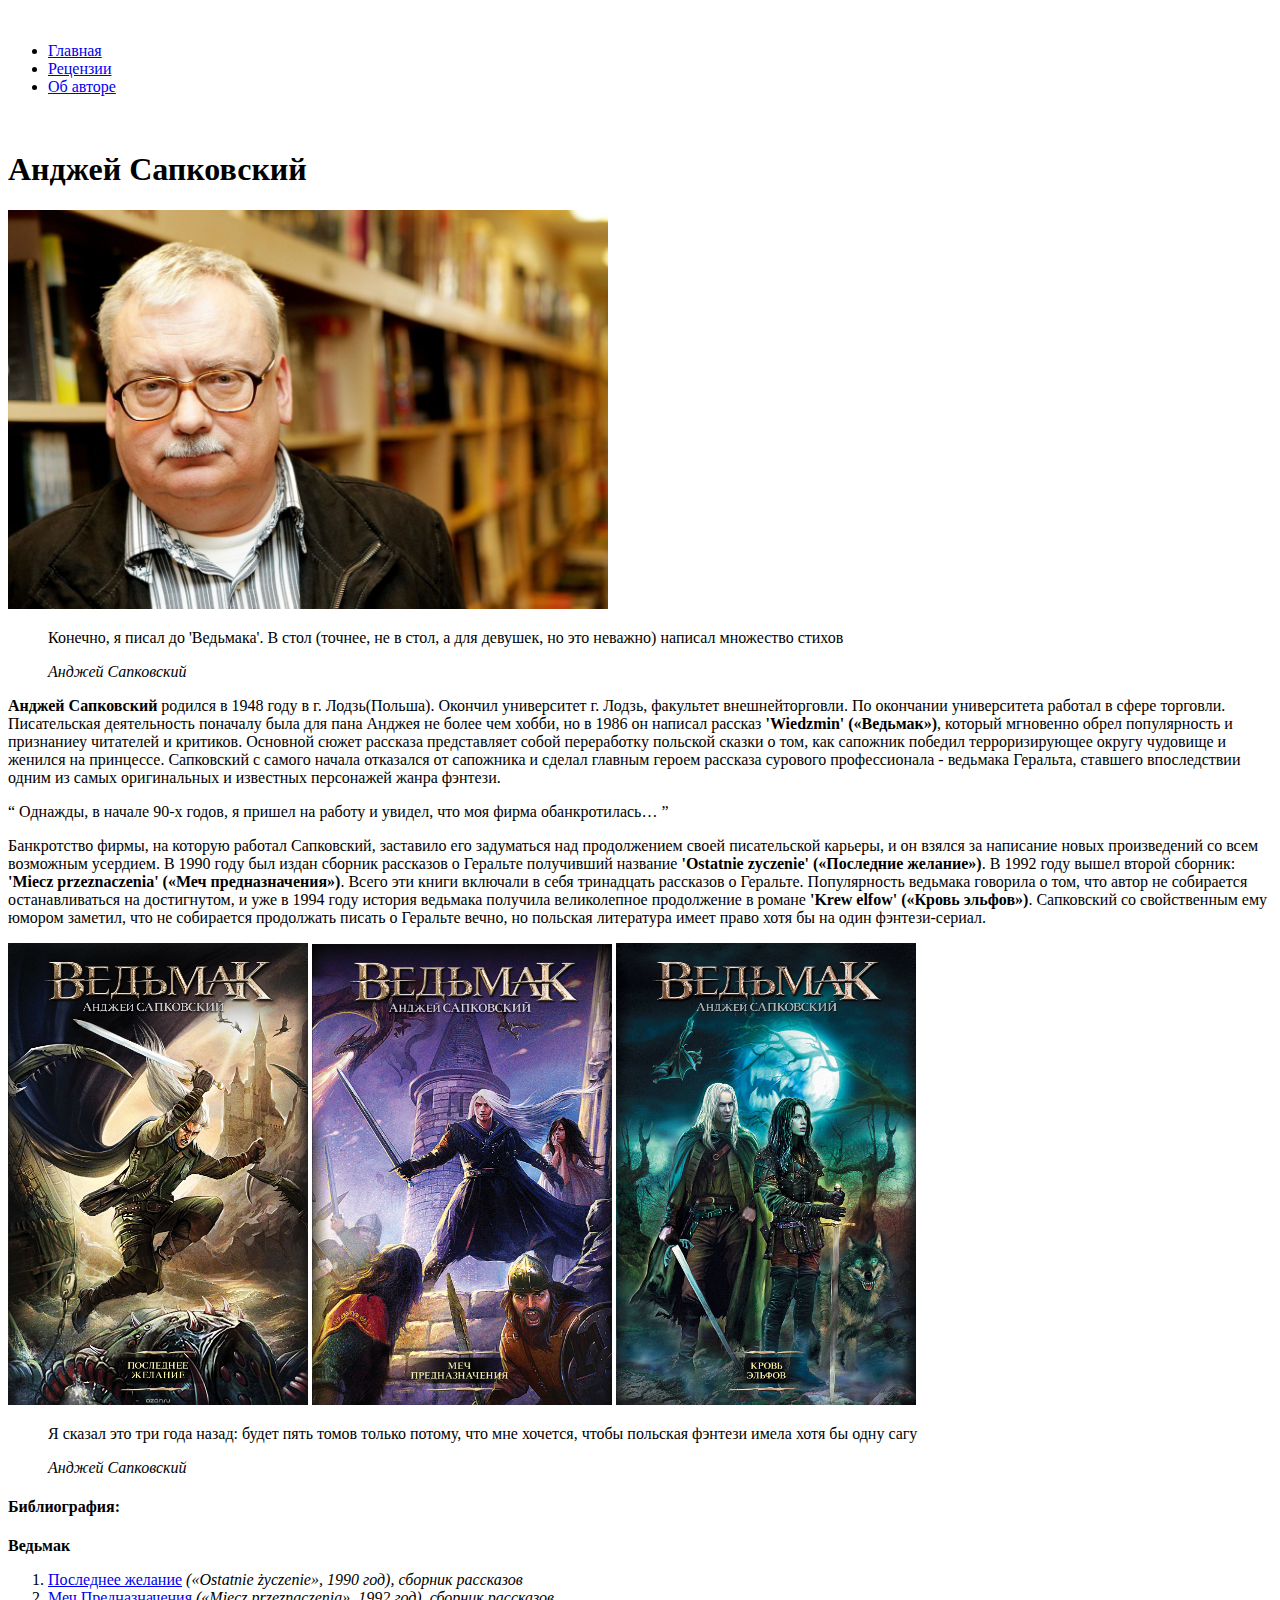
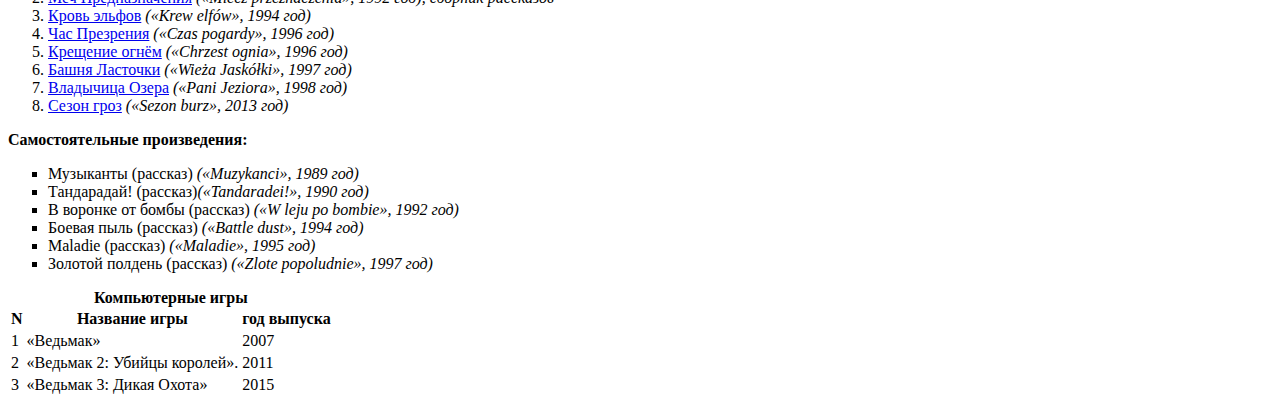
==== author.html @ 552cf56d "сделала 3 страницы сайты с полным функционалом" ====
<!DOCTYPE html>
<html lang="en">
<head>
    <meta charset="UTF-8">
    <title>Об авторе</title>
</head>
<body>
    <br>
    <ul id="menu">
        <li><a href="index.html">Главная</a></li>
        <li><a href="reviews.html">Рецензии</a></li>
        <li><a href="#">Об авторе</a></li>
    </ul>
    <br>
    
    <h1>Анджей Сапковский</h1>
    <div>
        <img src="img/andzhej-sapkovskij.jpg" alt="фотография автора" width="600" height="auto">
        <blockquote>
            <p>
                Конечно, я писал до 'Ведьмака'. В стол (точнее, не в стол, а для девушек, но это неважно) написал множество стихов
            </p>
            <cite>Анджей Сапковский</cite>
        </blockquote>
        <p>
            <b>Анджей Сапковский</b> родился в 1948 году в г. Лодзь(Польша). Окончил университет г. Лодзь, факультет внешнейторговли. По окончании университета работал в сфере торговли.
            Писательская деятельность поначалу была для пана Анджея не более чем хобби, но в 1986 он написал рассказ <b>'Wiedzmin' («Ведьмак»)</b>, который мгновенно обрел популярность и признаниеу читателей и критиков. Основной сюжет рассказа представляет собой переработку польской сказки о том, как сапожник победил терроризирующее округу чудовище и женился на принцессе. Сапковский с самого начала отказался от сапожника и сделал главным героем рассказа сурового профессионала - ведьмака Геральта, ставшего впоследствии одним из самых оригинальных и известных персонажей жанра фэнтези.
        </p>
        <q>
           Однажды, в начале 90-х годов, я пришел на работу и увидел, что моя фирма обанкротилась…  
        </q>
        <p>
            Банкротство фирмы, на которую работал Сапковский, заставило его задуматься над продолжением своей писательской карьеры, и он взялся за написание новых произведений со всем возможным усердием. В 1990 году был издан сборник рассказов о Геральте получивший название <b>'Ostatnie zyczenie' («Последние желание»)</b>. В 1992 году вышел второй сборник: <b>'Miecz przeznaczenia' («Меч предназначения»)</b>. Всего эти книги включали в себя тринадцать рассказов о Геральте. Популярность ведьмака говорила о том, что автор не собирается останавливаться на достигнутом, и уже в 1994 году история ведьмака получила великолепное продолжение в романе <b>'Krew elfow' («Кровь эльфов»)</b>. Сапковский со свойственным ему юмором заметил, что не собирается продолжать писать о Геральте вечно, но польская литература имеет право хотя бы на один фэнтези-сериал.
        </p>
        <div>
            <img src="img/book_1.jpg"  width="300" height="auto" alt="книга Последнее желание">
            <img src="img/book_2.jpg"  width="300" height="auto" alt="книга Меч Предназначения">
            <img src="img/book_3.jpg"  width="300" height="auto" alt="книга Кровь эльфов">
        </div>
        <blockquote>
            <p>
                Я сказал это три года назад: будет пять томов только
                потому, что мне хочется, чтобы польская фэнтези имела хотя
                бы одну сагу
            </p>
            <cite>Анджей Сапковский</cite>
        </blockquote>
        <h4>
            Библиография:
        </h4>
        <span><strong>Ведьмак</strong></span>
        <ol>
            <li>
                <a href="https://ru.wikipedia.org/wiki/%D0%9F%D0%BE%D1%81%D0%BB%D0%B5%D0%B4%D0%BD%D0%B5%D0%B5_%D0%B6%D0%B5%D0%BB%D0%B0%D0%BD%D0%B8%D0%B5_(%D0%BA%D0%BD%D0%B8%D0%B3%D0%B0)" target="_blank">Последнее желание</a>
                <i>(«Ostatnie życzenie», 1990 год), сборник рассказов</i>
            </li>
            <li>
                <a href="https://ru.wikipedia.org/wiki/%D0%9C%D0%B5%D1%87_%D0%9F%D1%80%D0%B5%D0%B4%D0%BD%D0%B0%D0%B7%D0%BD%D0%B0%D1%87%D0%B5%D0%BD%D0%B8%D1%8F" target="_blank">Меч Предназначения</a>
                <i>(«Miecz przeznaczenia», 1992 год), сборник рассказов</i>
            </li>
            <li>
                <a href="https://ru.wikipedia.org/wiki/%D0%9A%D1%80%D0%BE%D0%B2%D1%8C_%D1%8D%D0%BB%D1%8C%D1%84%D0%BE%D0%B2">Кровь эльфов</a>
                <i>(«Krew elfów», 1994 год)</i>
            </li>
            <li>
                <a href="https://ru.wikipedia.org/wiki/%D0%A7%D0%B0%D1%81_%D0%9F%D1%80%D0%B5%D0%B7%D1%80%D0%B5%D0%BD%D0%B8%D1%8F" target="_blank">Час Презрения</a>
                <i> («Czas pogardy», 1996 год)</i>
            </li>
            <li>
                <a href="https://ru.wikipedia.org/wiki/%D0%9A%D1%80%D0%B5%D1%89%D0%B5%D0%BD%D0%B8%D0%B5_%D0%BE%D0%B3%D0%BD%D1%91%D0%BC_(%D1%80%D0%BE%D0%BC%D0%B0%D0%BD)" target="_blank" >Крещение огнём</a>
                <i>(«Chrzest ognia», 1996 год)</i>
            </li>
            <li>
                <a href="https://ru.wikipedia.org/wiki/%D0%91%D0%B0%D1%88%D0%BD%D1%8F_%D0%9B%D0%B0%D1%81%D1%82%D0%BE%D1%87%D0%BA%D0%B8" target="_blank">Башня Ласточки</a>
                <i>(«Wieża Jaskółki», 1997 год)</i>
            </li>
            <li>
                <a href="https://ru.wikipedia.org/wiki/%D0%92%D0%BB%D0%B0%D0%B4%D1%8B%D1%87%D0%B8%D1%86%D0%B0_%D0%9E%D0%B7%D0%B5%D1%80%D0%B0_(%D1%80%D0%BE%D0%BC%D0%B0%D0%BD)" target="_blank">Владычица Озера</a>
                <i>(«Pani Jeziora», 1998 год)</i>
            </li>
            <li>
                <a href="https://ru.wikipedia.org/wiki/%D0%A1%D0%B5%D0%B7%D0%BE%D0%BD_%D0%B3%D1%80%D0%BE%D0%B7" target="_blank">Сезон гроз</a>
                <i> («Sezon burz», 2013 год)</i>
            </li>
        </ol>
        <span><strong>Самостоятельные произведения:</strong></span>
        <ul type="square">
            <li>
                Музыканты (рассказ) <i> («Muzykanci», 1989 год)</i>
            </li>
            <li>
                Тандарадай! (рассказ)<i>(«Tandaradei!», 1990 год)</i>
            </li>
            <li>
                В воронке от бомбы (рассказ) <i>(«W leju po bombie», 1992 год)</i>
            </li>
            <li>
                Боевая пыль (рассказ) <i>(«Battle dust», 1994 год)</i>
            </li>
            <li>
                Maladie (рассказ) <i>(«Maladie», 1995 год)</i>
            </li>
            <li>
                Золотой полдень (рассказ) <i>(«Zlote popoludnie», 1997 год)</i>
            </li>
        </ul>
          
          <table>
              <caption><b>Компьютерные игры</b></caption>
              <tbody>
                  <tr>
                      <th>N</th>
                      <th>Название игры</th>
                      <th>год выпуска</th>
                  </tr>
                  <tr>
                      <td>1</td>
                      <td>«Ведьмак»</td>
                      <td>2007 </td>
                  </tr>
                 <tr>
                      <td>2</td>
                      <td>«Ведьмак 2: Убийцы королей».</td>
                      <td>2011</td>
                  </tr>
                  <tr>
                      <td>3</td>
                      <td>«Ведьмак 3: Дикая Охота»</td>
                      <td>2015</td>
                  </tr>
              </tbody>
          </table>
    </div>
    
</body>
</html>
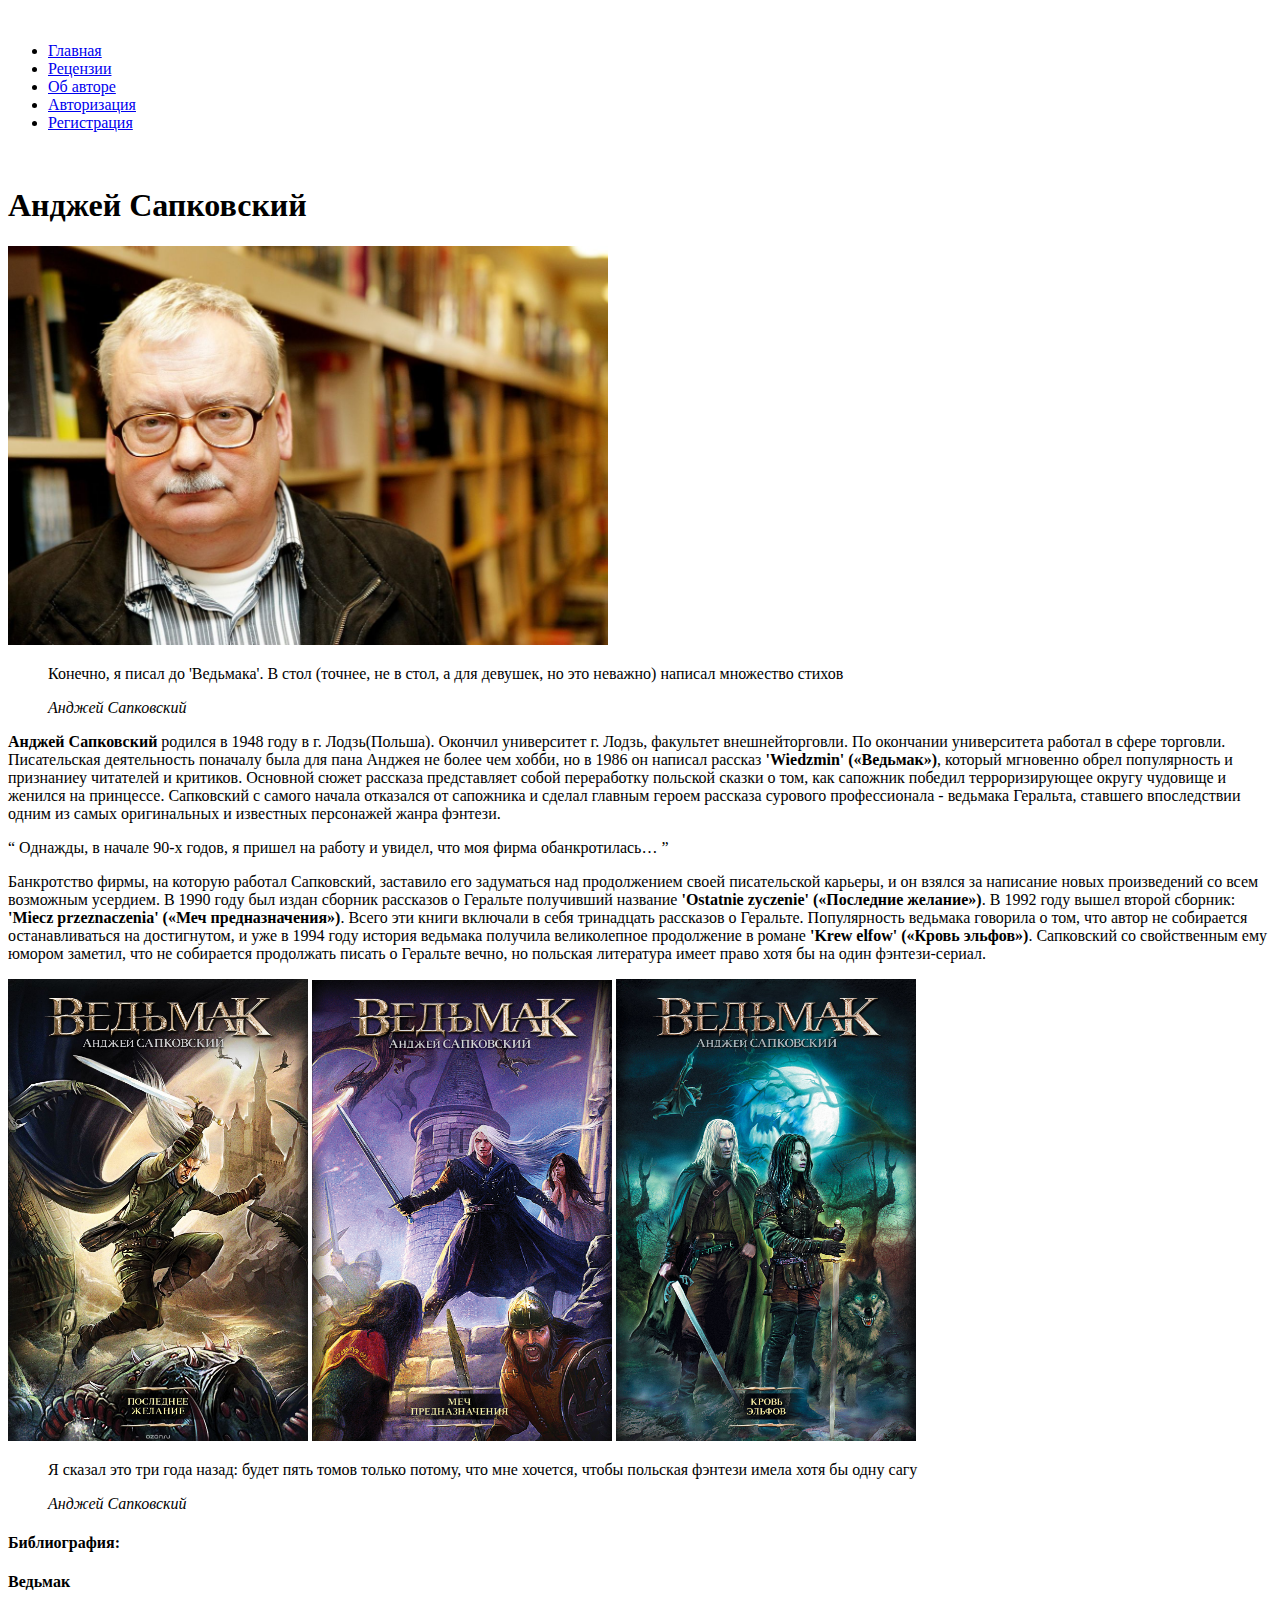
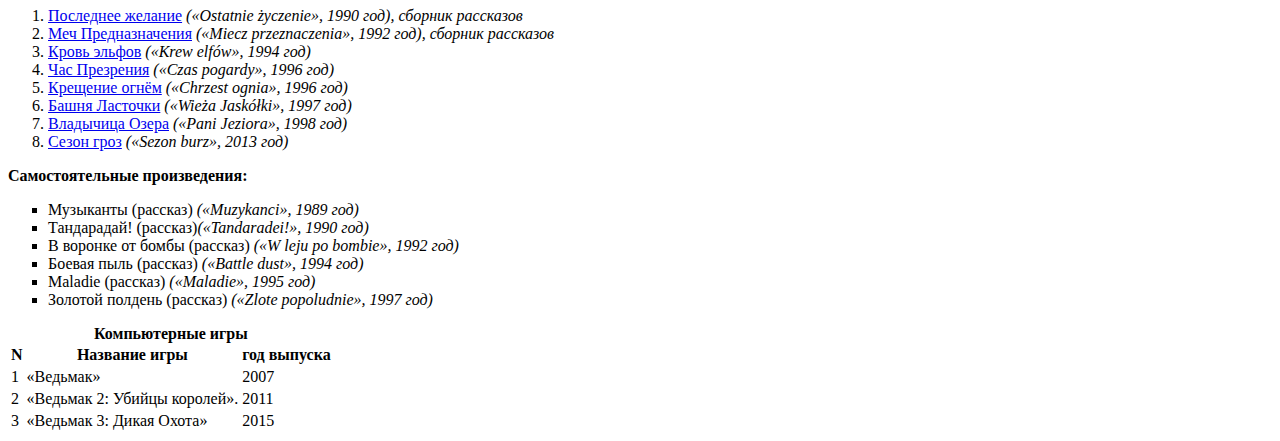
==== commit 9dccd24f: "добавила второю домашку" ====
--- a/author.html
+++ b/author.html
@@ -10,6 +10,8 @@
         <li><a href="index.html">Главная</a></li>
         <li><a href="reviews.html">Рецензии</a></li>
         <li><a href="#">Об авторе</a></li>
+        <li><a href="authorization.html">Авторизация</a></li>
+        <li><a href="registration.html">Регистрация</a></li>
     </ul>
     <br>
     
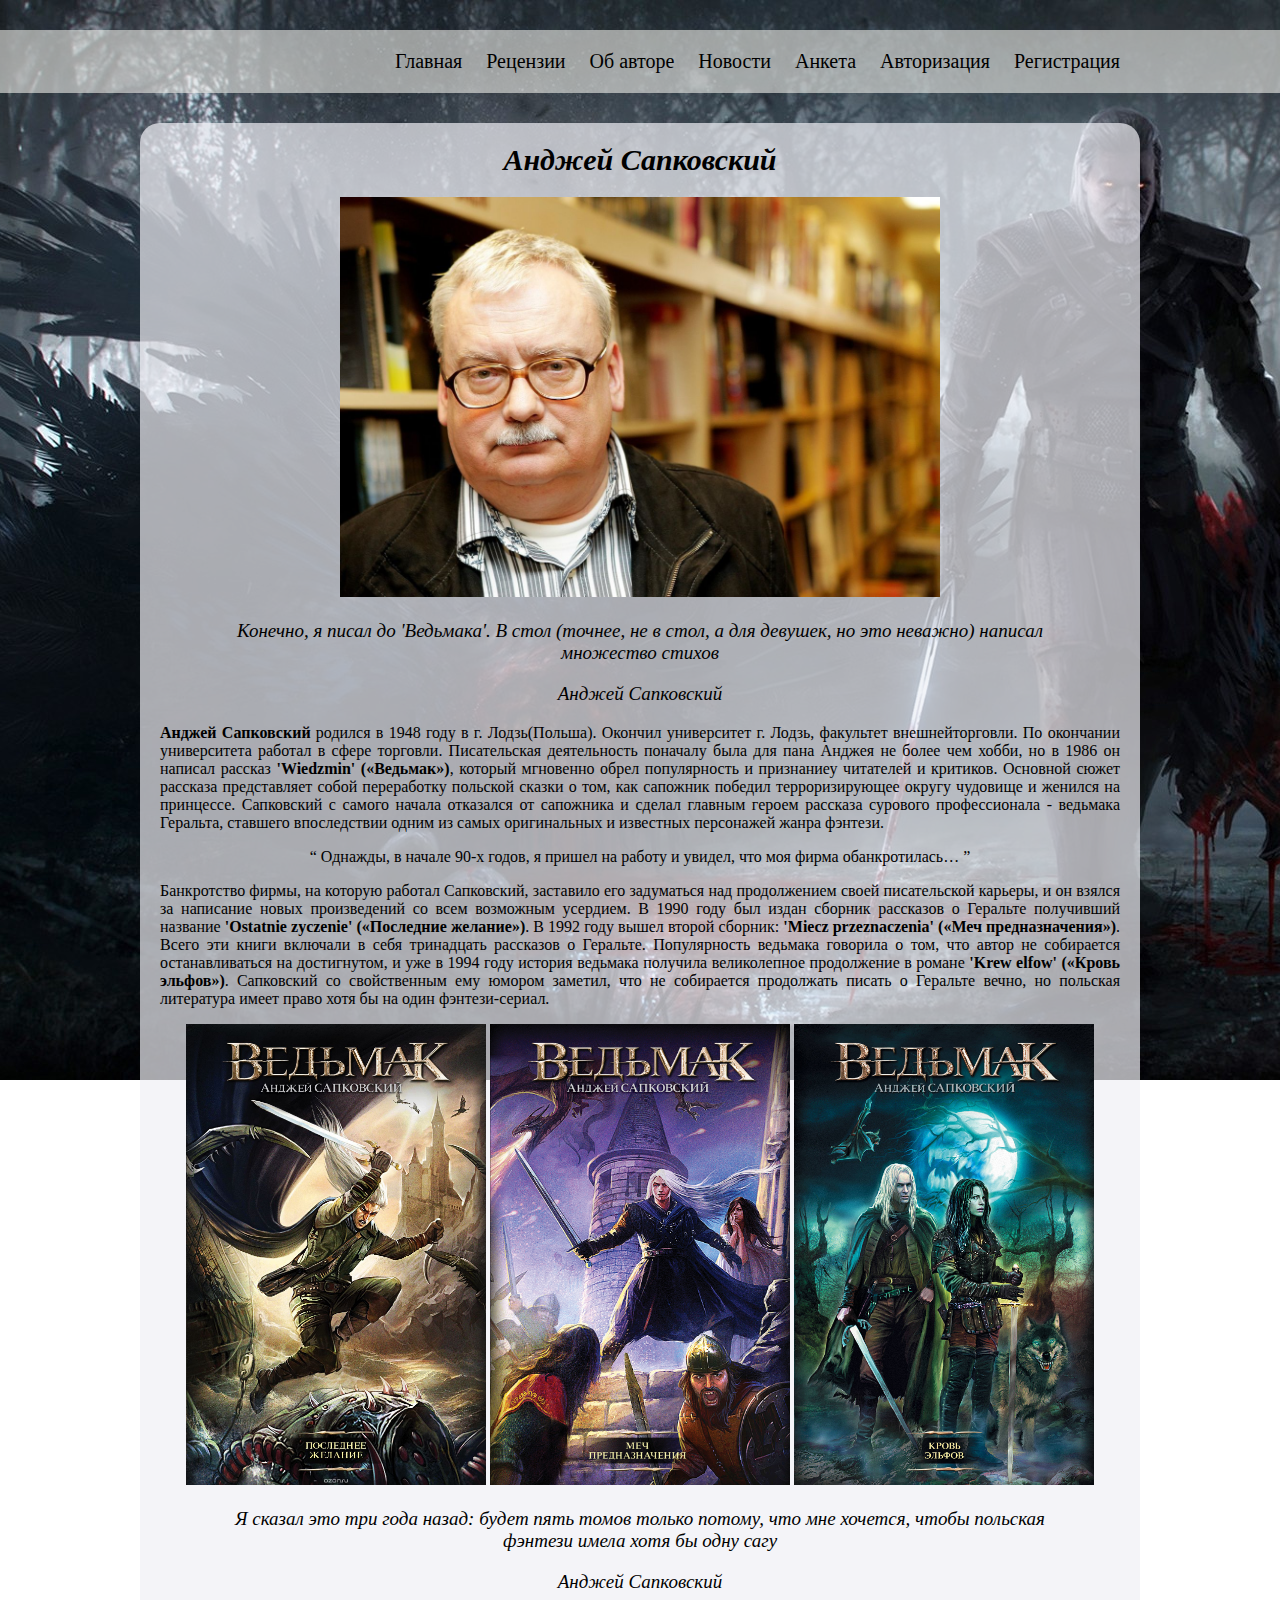
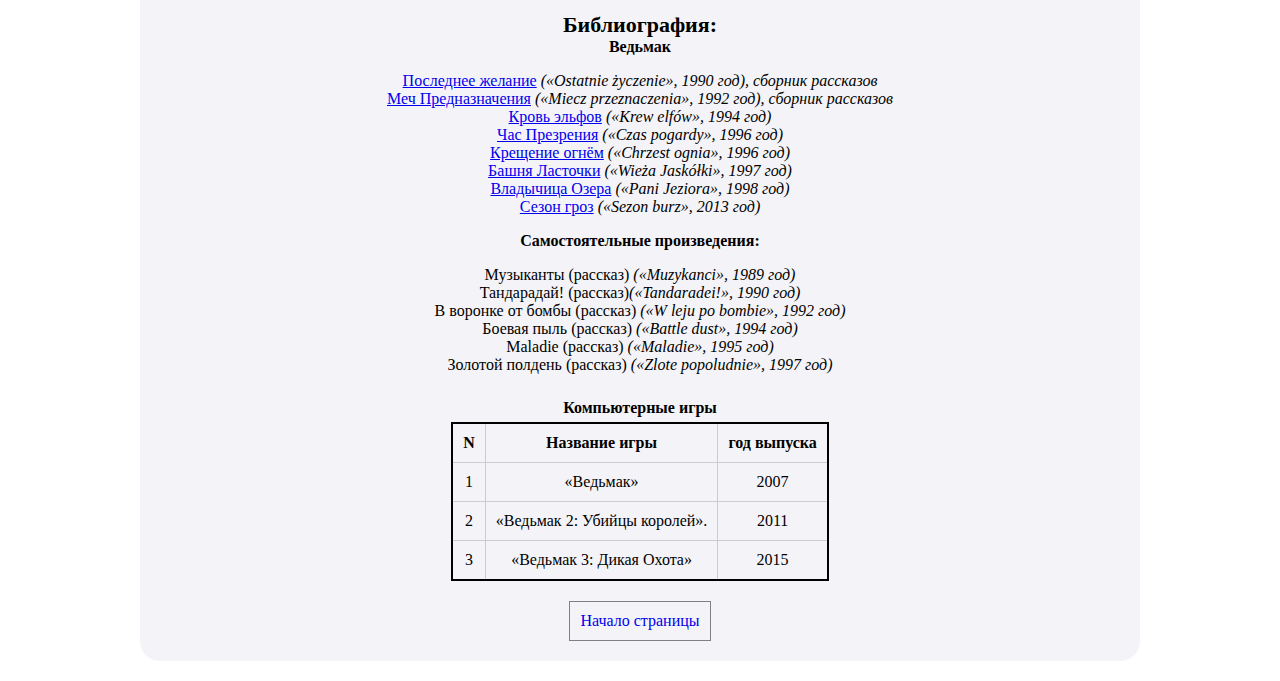
==== commit 8aaa8b59: "homework 3" ====
--- a/author.html
+++ b/author.html
@@ -3,136 +3,143 @@
 <head>
     <meta charset="UTF-8">
     <title>Об авторе</title>
+    <link rel="stylesheet" href="css/style.css">
 </head>
 <body>
-    <br>
-    <ul id="menu">
-        <li><a href="index.html">Главная</a></li>
-        <li><a href="reviews.html">Рецензии</a></li>
-        <li><a href="#">Об авторе</a></li>
-        <li><a href="authorization.html">Авторизация</a></li>
-        <li><a href="registration.html">Регистрация</a></li>
-    </ul>
-    <br>
-    
-    <h1>Анджей Сапковский</h1>
-    <div>
-        <img src="img/andzhej-sapkovskij.jpg" alt="фотография автора" width="600" height="auto">
-        <blockquote>
-            <p>
-                Конечно, я писал до 'Ведьмака'. В стол (точнее, не в стол, а для девушек, но это неважно) написал множество стихов
-            </p>
-            <cite>Анджей Сапковский</cite>
-        </blockquote>
-        <p>
-            <b>Анджей Сапковский</b> родился в 1948 году в г. Лодзь(Польша). Окончил университет г. Лодзь, факультет внешнейторговли. По окончании университета работал в сфере торговли.
-            Писательская деятельность поначалу была для пана Анджея не более чем хобби, но в 1986 он написал рассказ <b>'Wiedzmin' («Ведьмак»)</b>, который мгновенно обрел популярность и признаниеу читателей и критиков. Основной сюжет рассказа представляет собой переработку польской сказки о том, как сапожник победил терроризирующее округу чудовище и женился на принцессе. Сапковский с самого начала отказался от сапожника и сделал главным героем рассказа сурового профессионала - ведьмака Геральта, ставшего впоследствии одним из самых оригинальных и известных персонажей жанра фэнтези.
-        </p>
-        <q>
-           Однажды, в начале 90-х годов, я пришел на работу и увидел, что моя фирма обанкротилась…  
-        </q>
-        <p>
-            Банкротство фирмы, на которую работал Сапковский, заставило его задуматься над продолжением своей писательской карьеры, и он взялся за написание новых произведений со всем возможным усердием. В 1990 году был издан сборник рассказов о Геральте получивший название <b>'Ostatnie zyczenie' («Последние желание»)</b>. В 1992 году вышел второй сборник: <b>'Miecz przeznaczenia' («Меч предназначения»)</b>. Всего эти книги включали в себя тринадцать рассказов о Геральте. Популярность ведьмака говорила о том, что автор не собирается останавливаться на достигнутом, и уже в 1994 году история ведьмака получила великолепное продолжение в романе <b>'Krew elfow' («Кровь эльфов»)</b>. Сапковский со свойственным ему юмором заметил, что не собирается продолжать писать о Геральте вечно, но польская литература имеет право хотя бы на один фэнтези-сериал.
-        </p>
-        <div>
-            <img src="img/book_1.jpg"  width="300" height="auto" alt="книга Последнее желание">
-            <img src="img/book_2.jpg"  width="300" height="auto" alt="книга Меч Предназначения">
-            <img src="img/book_3.jpg"  width="300" height="auto" alt="книга Кровь эльфов">
-        </div>
-        <blockquote>
-            <p>
-                Я сказал это три года назад: будет пять томов только
-                потому, что мне хочется, чтобы польская фэнтези имела хотя
-                бы одну сагу
-            </p>
-            <cite>Анджей Сапковский</cite>
-        </blockquote>
-        <h4>
-            Библиография:
-        </h4>
-        <span><strong>Ведьмак</strong></span>
-        <ol>
-            <li>
-                <a href="https://ru.wikipedia.org/wiki/%D0%9F%D0%BE%D1%81%D0%BB%D0%B5%D0%B4%D0%BD%D0%B5%D0%B5_%D0%B6%D0%B5%D0%BB%D0%B0%D0%BD%D0%B8%D0%B5_(%D0%BA%D0%BD%D0%B8%D0%B3%D0%B0)" target="_blank">Последнее желание</a>
-                <i>(«Ostatnie życzenie», 1990 год), сборник рассказов</i>
-            </li>
-            <li>
-                <a href="https://ru.wikipedia.org/wiki/%D0%9C%D0%B5%D1%87_%D0%9F%D1%80%D0%B5%D0%B4%D0%BD%D0%B0%D0%B7%D0%BD%D0%B0%D1%87%D0%B5%D0%BD%D0%B8%D1%8F" target="_blank">Меч Предназначения</a>
-                <i>(«Miecz przeznaczenia», 1992 год), сборник рассказов</i>
-            </li>
-            <li>
-                <a href="https://ru.wikipedia.org/wiki/%D0%9A%D1%80%D0%BE%D0%B2%D1%8C_%D1%8D%D0%BB%D1%8C%D1%84%D0%BE%D0%B2">Кровь эльфов</a>
-                <i>(«Krew elfów», 1994 год)</i>
-            </li>
-            <li>
-                <a href="https://ru.wikipedia.org/wiki/%D0%A7%D0%B0%D1%81_%D0%9F%D1%80%D0%B5%D0%B7%D1%80%D0%B5%D0%BD%D0%B8%D1%8F" target="_blank">Час Презрения</a>
-                <i> («Czas pogardy», 1996 год)</i>
-            </li>
-            <li>
-                <a href="https://ru.wikipedia.org/wiki/%D0%9A%D1%80%D0%B5%D1%89%D0%B5%D0%BD%D0%B8%D0%B5_%D0%BE%D0%B3%D0%BD%D1%91%D0%BC_(%D1%80%D0%BE%D0%BC%D0%B0%D0%BD)" target="_blank" >Крещение огнём</a>
-                <i>(«Chrzest ognia», 1996 год)</i>
-            </li>
-            <li>
-                <a href="https://ru.wikipedia.org/wiki/%D0%91%D0%B0%D1%88%D0%BD%D1%8F_%D0%9B%D0%B0%D1%81%D1%82%D0%BE%D1%87%D0%BA%D0%B8" target="_blank">Башня Ласточки</a>
-                <i>(«Wieża Jaskółki», 1997 год)</i>
-            </li>
-            <li>
-                <a href="https://ru.wikipedia.org/wiki/%D0%92%D0%BB%D0%B0%D0%B4%D1%8B%D1%87%D0%B8%D1%86%D0%B0_%D0%9E%D0%B7%D0%B5%D1%80%D0%B0_(%D1%80%D0%BE%D0%BC%D0%B0%D0%BD)" target="_blank">Владычица Озера</a>
-                <i>(«Pani Jeziora», 1998 год)</i>
-            </li>
-            <li>
-                <a href="https://ru.wikipedia.org/wiki/%D0%A1%D0%B5%D0%B7%D0%BE%D0%BD_%D0%B3%D1%80%D0%BE%D0%B7" target="_blank">Сезон гроз</a>
-                <i> («Sezon burz», 2013 год)</i>
-            </li>
-        </ol>
-        <span><strong>Самостоятельные произведения:</strong></span>
-        <ul type="square">
-            <li>
-                Музыканты (рассказ) <i> («Muzykanci», 1989 год)</i>
-            </li>
-            <li>
-                Тандарадай! (рассказ)<i>(«Tandaradei!», 1990 год)</i>
-            </li>
-            <li>
-                В воронке от бомбы (рассказ) <i>(«W leju po bombie», 1992 год)</i>
-            </li>
-            <li>
-                Боевая пыль (рассказ) <i>(«Battle dust», 1994 год)</i>
-            </li>
-            <li>
-                Maladie (рассказ) <i>(«Maladie», 1995 год)</i>
-            </li>
-            <li>
-                Золотой полдень (рассказ) <i>(«Zlote popoludnie», 1997 год)</i>
-            </li>
-        </ul>
-          
-          <table>
-              <caption><b>Компьютерные игры</b></caption>
-              <tbody>
-                  <tr>
-                      <th>N</th>
-                      <th>Название игры</th>
-                      <th>год выпуска</th>
-                  </tr>
-                  <tr>
-                      <td>1</td>
-                      <td>«Ведьмак»</td>
-                      <td>2007 </td>
-                  </tr>
-                 <tr>
-                      <td>2</td>
-                      <td>«Ведьмак 2: Убийцы королей».</td>
-                      <td>2011</td>
-                  </tr>
-                  <tr>
-                      <td>3</td>
-                      <td>«Ведьмак 3: Дикая Охота»</td>
-                      <td>2015</td>
-                  </tr>
-              </tbody>
-          </table>
-    </div>
-    
+   <header class="header">
+       <div class="container">
+            <ul class="menu" id="header-menu">
+                <li class="menu-list"><a href="index.html" class="menu-link">Главная</a></li>
+                <li class="menu-list"><a href="reviews.html" class="menu-link">Рецензии</a></li>
+                <li class="menu-list"><a href="#" class="menu-link">Об авторе</a></li>
+                <li class="menu-list"><a href="news.html" class="menu-link">Новости</a></li>
+                <li class="menu-list"><a href="profile.html" class="menu-link">Анкета</a></li>
+                <li class="menu-list"><a href="authorization.html" class="menu-link">Авторизация</a></li>
+                <li class="menu-list"><a href="registration.html" class="menu-link">Регистрация</a></li>
+            </ul>
+       </div>
+   </header>
+
+   <section class="author section-bg">
+        <div class="container">
+                <h1 class="section-title">Анджей Сапковский</h1>
+                <img  class="author-img" src="img/andzhej-sapkovskij.jpg" alt="фотография автора" width="600" height="auto">
+                <blockquote class="section-quoter">
+                    <p>
+                        Конечно, я писал до 'Ведьмака'. В стол (точнее, не в стол, а для девушек, но это неважно) написал множество стихов
+                    </p>
+                    <cite>Анджей Сапковский</cite>
+                </blockquote>
+                <p class="section-text">
+                    <b>Анджей Сапковский</b> родился в 1948 году в г. Лодзь(Польша). Окончил университет г. Лодзь, факультет внешнейторговли. По окончании университета работал в сфере торговли.
+                    Писательская деятельность поначалу была для пана Анджея не более чем хобби, но в 1986 он написал рассказ <b>'Wiedzmin' («Ведьмак»)</b>, который мгновенно обрел популярность и признаниеу читателей и критиков. Основной сюжет рассказа представляет собой переработку польской сказки о том, как сапожник победил терроризирующее округу чудовище и женился на принцессе. Сапковский с самого начала отказался от сапожника и сделал главным героем рассказа сурового профессионала - ведьмака Геральта, ставшего впоследствии одним из самых оригинальных и известных персонажей жанра фэнтези.
+                </p>
+                <q>
+                   Однажды, в начале 90-х годов, я пришел на работу и увидел, что моя фирма обанкротилась…  
+                </q>
+                <p class="section-text">
+                    Банкротство фирмы, на которую работал Сапковский, заставило его задуматься над продолжением своей писательской карьеры, и он взялся за написание новых произведений со всем возможным усердием. В 1990 году был издан сборник рассказов о Геральте получивший название <b>'Ostatnie zyczenie' («Последние желание»)</b>. В 1992 году вышел второй сборник: <b>'Miecz przeznaczenia' («Меч предназначения»)</b>. Всего эти книги включали в себя тринадцать рассказов о Геральте. Популярность ведьмака говорила о том, что автор не собирается останавливаться на достигнутом, и уже в 1994 году история ведьмака получила великолепное продолжение в романе <b>'Krew elfow' («Кровь эльфов»)</b>. Сапковский со свойственным ему юмором заметил, что не собирается продолжать писать о Геральте вечно, но польская литература имеет право хотя бы на один фэнтези-сериал.
+                </p>
+                <div>
+                    <img src="img/book_1.jpg"  width="300" height="auto" alt="книга Последнее желание">
+                    <img src="img/book_2.jpg"  width="300" height="auto" alt="книга Меч Предназначения">
+                    <img src="img/book_3.jpg"  width="300" height="auto" alt="книга Кровь эльфов">
+                </div>
+                <blockquote class="section-quoter">
+                    <p>
+                        Я сказал это три года назад: будет пять томов только
+                        потому, что мне хочется, чтобы польская фэнтези имела хотя
+                        бы одну сагу
+                    </p>
+                    <cite>Анджей Сапковский</cite>
+                </blockquote>
+                <h4 class="section-subtitle">
+                    Библиография:
+                </h4>
+                <span><strong>Ведьмак</strong></span>
+                <ol class="author-list">
+                    <li class="author-item">
+                        <a class="author-item_link" href="https://ru.wikipedia.org/wiki/%D0%9F%D0%BE%D1%81%D0%BB%D0%B5%D0%B4%D0%BD%D0%B5%D0%B5_%D0%B6%D0%B5%D0%BB%D0%B0%D0%BD%D0%B8%D0%B5_(%D0%BA%D0%BD%D0%B8%D0%B3%D0%B0)" target="_blank">Последнее желание</a>
+                        <i>(«Ostatnie życzenie», 1990 год), сборник рассказов</i>
+                    </li>
+                    <li class="author-item">
+                        <a href="https://ru.wikipedia.org/wiki/%D0%9C%D0%B5%D1%87_%D0%9F%D1%80%D0%B5%D0%B4%D0%BD%D0%B0%D0%B7%D0%BD%D0%B0%D1%87%D0%B5%D0%BD%D0%B8%D1%8F" target="_blank">Меч Предназначения</a>
+                        <i>(«Miecz przeznaczenia», 1992 год), сборник рассказов</i>
+                    </li>
+                    <li class="author-item">
+                        <a href="https://ru.wikipedia.org/wiki/%D0%9A%D1%80%D0%BE%D0%B2%D1%8C_%D1%8D%D0%BB%D1%8C%D1%84%D0%BE%D0%B2">Кровь эльфов</a>
+                        <i>(«Krew elfów», 1994 год)</i>
+                    </li>
+                    <li class="author-item">
+                        <a href="https://ru.wikipedia.org/wiki/%D0%A7%D0%B0%D1%81_%D0%9F%D1%80%D0%B5%D0%B7%D1%80%D0%B5%D0%BD%D0%B8%D1%8F" target="_blank">Час Презрения</a>
+                        <i> («Czas pogardy», 1996 год)</i>
+                    </li>
+                    <li class="author-item">
+                        <a href="https://ru.wikipedia.org/wiki/%D0%9A%D1%80%D0%B5%D1%89%D0%B5%D0%BD%D0%B8%D0%B5_%D0%BE%D0%B3%D0%BD%D1%91%D0%BC_(%D1%80%D0%BE%D0%BC%D0%B0%D0%BD)" target="_blank" >Крещение огнём</a>
+                        <i>(«Chrzest ognia», 1996 год)</i>
+                    </li>
+                    <li class="author-item">
+                        <a href="https://ru.wikipedia.org/wiki/%D0%91%D0%B0%D1%88%D0%BD%D1%8F_%D0%9B%D0%B0%D1%81%D1%82%D0%BE%D1%87%D0%BA%D0%B8" target="_blank">Башня Ласточки</a>
+                        <i>(«Wieża Jaskółki», 1997 год)</i>
+                    </li>
+                    <li class="author-item">
+                        <a href="https://ru.wikipedia.org/wiki/%D0%92%D0%BB%D0%B0%D0%B4%D1%8B%D1%87%D0%B8%D1%86%D0%B0_%D0%9E%D0%B7%D0%B5%D1%80%D0%B0_(%D1%80%D0%BE%D0%BC%D0%B0%D0%BD)" target="_blank">Владычица Озера</a>
+                        <i>(«Pani Jeziora», 1998 год)</i>
+                    </li>
+                    <li class="author-item">
+                        <a href="https://ru.wikipedia.org/wiki/%D0%A1%D0%B5%D0%B7%D0%BE%D0%BD_%D0%B3%D1%80%D0%BE%D0%B7" target="_blank">Сезон гроз</a>
+                        <i> («Sezon burz», 2013 год)</i>
+                    </li>
+                </ol>
+                <span><strong>Самостоятельные произведения:</strong></span>
+                <ul class="author-list">
+                    <li class="author-item">
+                        Музыканты (рассказ) <i> («Muzykanci», 1989 год)</i>
+                    </li>
+                    <li class="author-item">
+                        Тандарадай! (рассказ)<i>(«Tandaradei!», 1990 год)</i>
+                    </li>
+                    <li class="author-item">
+                        В воронке от бомбы (рассказ) <i>(«W leju po bombie», 1992 год)</i>
+                    </li>
+                    <li class="author-item">
+                        Боевая пыль (рассказ) <i>(«Battle dust», 1994 год)</i>
+                    </li>
+                    <li class="author-item">
+                        Maladie (рассказ) <i>(«Maladie», 1995 год)</i>
+                    </li>
+                    <li class="author-item">
+                        Золотой полдень (рассказ) <i>(«Zlote popoludnie», 1997 год)</i>
+                    </li>
+                </ul>
+
+                  <table class="game-table">
+                      <caption class="author-subtitle"><b>Компьютерные игры</b></caption>
+                      <tbody>
+                          <tr>
+                              <th>N</th>
+                              <th>Название игры</th>
+                              <th>год выпуска</th>
+                          </tr>
+                          <tr>
+                              <td>1</td>
+                              <td>«Ведьмак»</td>
+                              <td>2007 </td>
+                          </tr>
+                         <tr>
+                              <td>2</td>
+                              <td>«Ведьмак 2: Убийцы королей».</td>
+                              <td>2011</td>
+                          </tr>
+                          <tr>
+                              <td>3</td>
+                              <td>«Ведьмак 3: Дикая Охота»</td>
+                              <td>2015</td>
+                          </tr>
+                      </tbody>
+                  </table>
+            </div>
+            <a href="#header-menu" class="link-anchor">Начало страницы</a> 
+   </section>   
 </body>
 </html>--- a/css/style.css
+++ b/css/style.css
@@ -0,0 +1,143 @@
+body{
+    margin: 0;
+    padding: 0;
+    background-image: url('../img/bg_1.jpg');
+    background-repeat: no-repeat;
+    background-attachment: fixed;
+    background-size:auto;
+    background-position: top center;
+}
+.container {
+	width: 960px;
+    margin: 0 auto;
+}
+.section-bg {
+    background-color: rgba(240, 240, 245, 0.7);
+    border-radius: 20px;
+    width: 960px;
+    margin: 0 auto 20px;
+    padding: 20px;
+}
+.header {
+    margin-top: 30px;
+    margin-bottom: 30px;
+    background-color: rgba(240, 240, 235, 0.6);
+    text-align:right;
+}
+.menu{
+    margin: 0;
+    padding:0;
+    margin-left: auto;
+    padding: 20px 0;
+}
+.menu-list {
+	list-style-type: none;
+    display: inline-block;
+    margin-left: 20px;
+}
+.menu-link {
+	text-decoration: none;
+    color: black;
+    font-size: 20px;
+}
+.section-title {
+	text-align: center;
+    margin: 0;
+    margin-bottom: 20px;
+    font-style: italic;
+    font-size: 30px;
+    padding: 0;
+}
+.section-subtitle{
+    font-size: 22px;
+    margin: 0;
+}
+.section-quoter {
+	font-style: italic;
+    font-size: 19px;
+}
+.section-text{
+    text-align: justify;
+}
+.card{
+    padding: 0 20px 20px;
+    margin-bottom: 20px;
+    border-bottom: 1px solid gray;
+    text-align: center;
+}
+.card-title {
+	text-align: center;
+    margin: 0 0 20px;
+    padding: 0;
+}
+.card-img {
+	width: 350px;
+    height: 500px;
+}
+.card-text{
+    font-size: 20px;
+}
+.card-link {
+	text-decoration: none;
+    color: blue;
+}
+.news-img{
+    width: 600px;
+    height: 400px;
+}
+
+.news-link-author{
+    text-decoration: none;
+    color: crimson;
+    margin-right: 10px;
+}
+.link-anchor, .news-link{
+    text-decoration: none;
+    display: inline-block;
+    padding: 10px;
+    border: 1px solid gray;
+}
+.author{
+    text-align: center;
+}
+.author-list {
+	margin: 0, 0, 20px;
+    padding: 0;
+}
+.author-item {
+	list-style-type: none;
+}
+.game-table{
+    margin: 20px auto;
+    border: 2px solid black;
+    border-collapse: collapse;
+}
+.game-table caption{
+	margin: 5px 0;
+}
+.game-table td, .game-table th{
+	border: 1px solid #ccc;
+    padding: 10px;
+}
+input, select{
+    margin-left: 10px;
+    padding: 5px;
+    margin-bottom: 15px;
+}
+input[type=checkbox], input[type=radio]{
+    display: inline-block;
+    margin-left: 25px;
+}
+.label-textarea{
+    display:block;
+    margin-bottom: 10px;
+}
+textarea{
+    resize: none;
+}
+.btn{
+    padding: 10px;
+    border-radius: 20px;
+    background-color: chocolate;
+    border: none;
+}
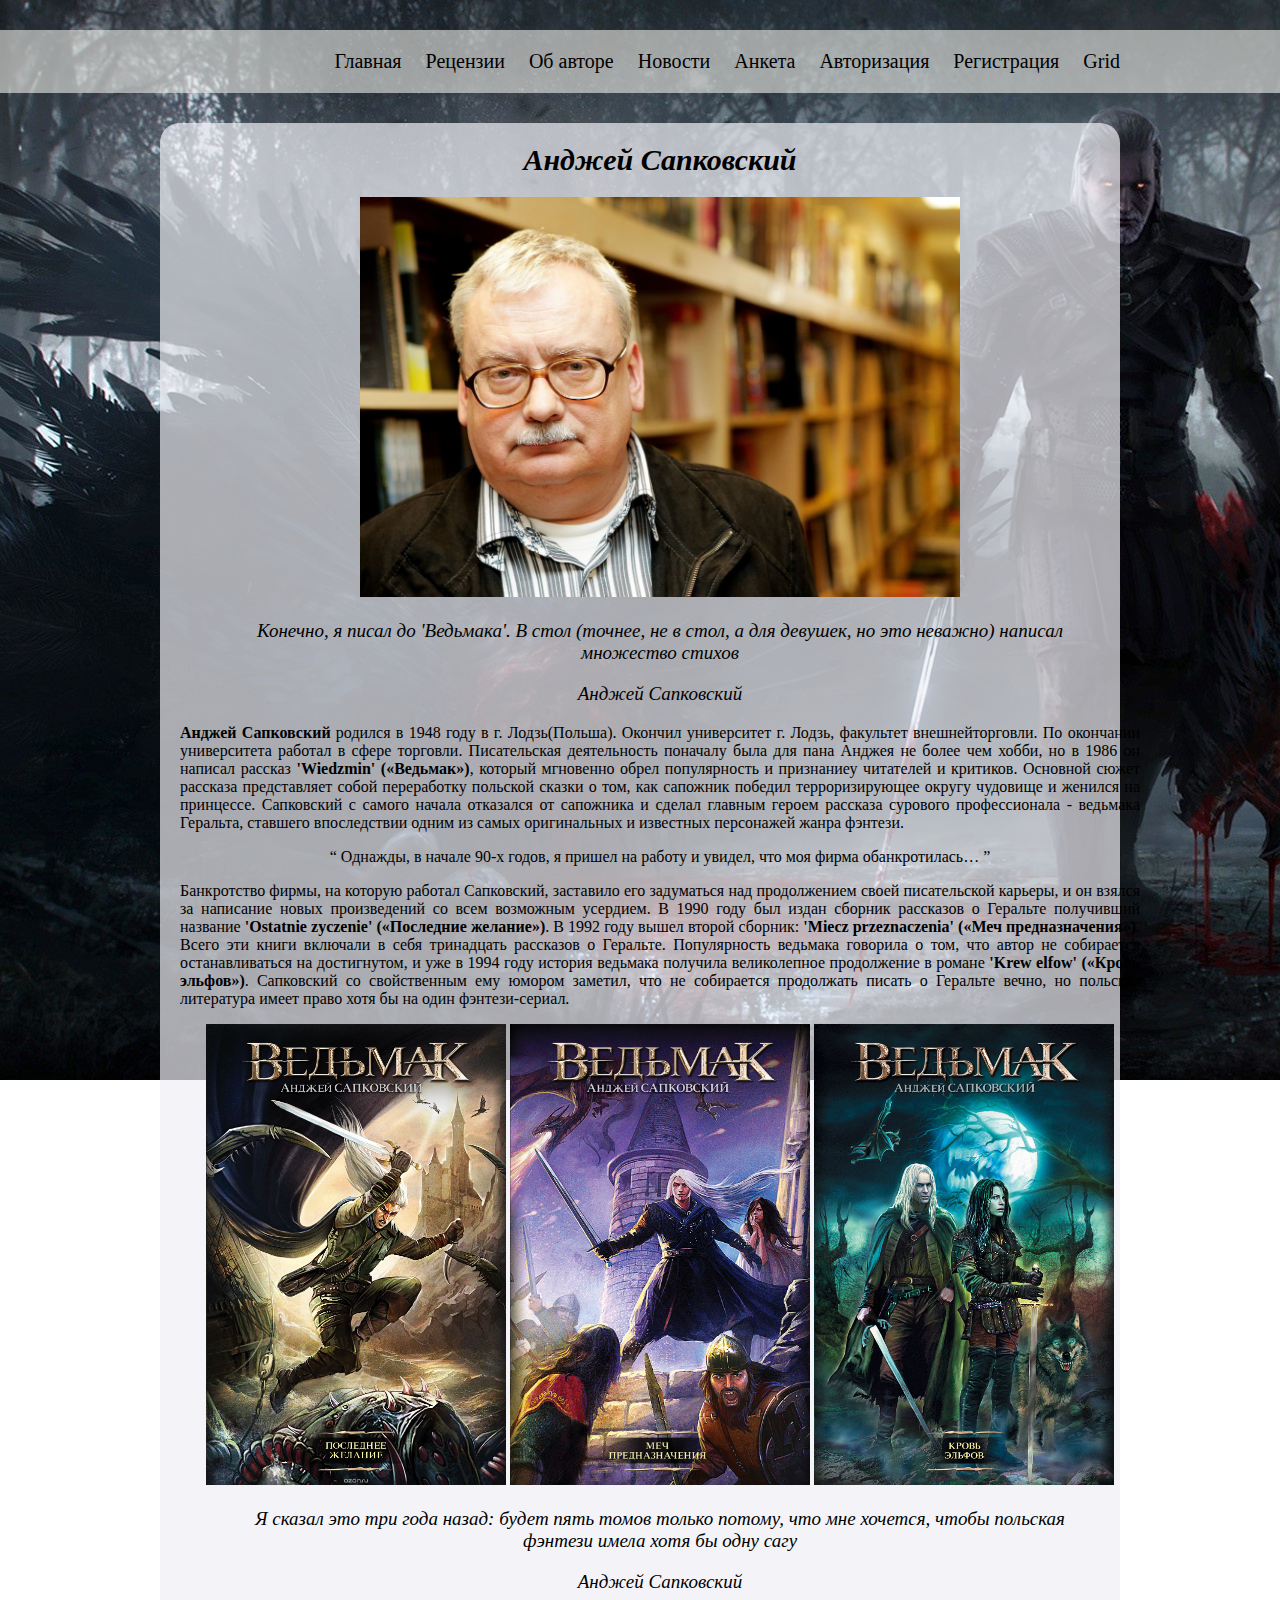
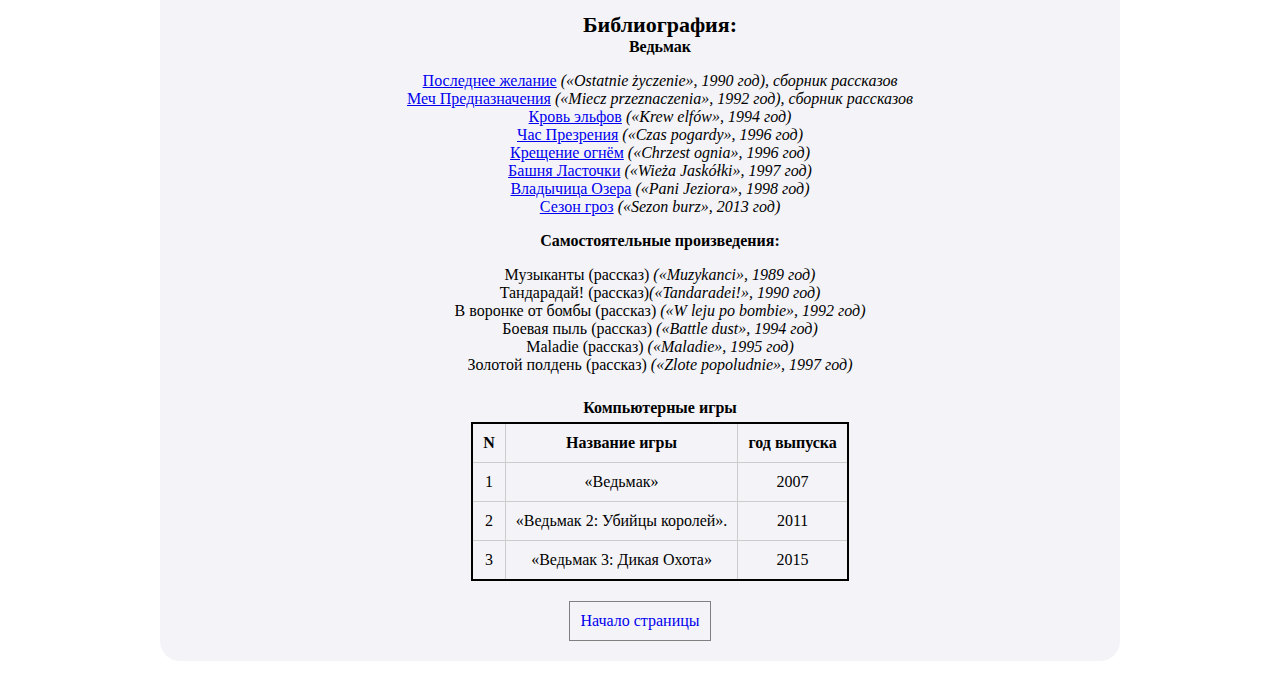
==== commit 70b1a7c1: "add grid page" ====
--- a/author.html
+++ b/author.html
@@ -16,6 +16,7 @@
                 <li class="menu-list"><a href="profile.html" class="menu-link">Анкета</a></li>
                 <li class="menu-list"><a href="authorization.html" class="menu-link">Авторизация</a></li>
                 <li class="menu-list"><a href="registration.html" class="menu-link">Регистрация</a></li>
+                <li class="menu-list"><a href="grid.html" class="menu-link">Grid</a></li>
             </ul>
        </div>
    </header>
--- a/css/style.css
+++ b/css/style.css
@@ -1,3 +1,6 @@
+*{
+    box-sizing: border-box;
+}
 body{
     margin: 0;
     padding: 0;
@@ -141,3 +144,152 @@
     background-color: chocolate;
     border: none;
 }
+.wrap{
+    width: 1200px;
+    background-color:#fff;
+    margin: 0 auto;
+}
+.grid__menu{
+   text-align: center; 
+}
+.grid__item{
+    display: block;
+    padding: 5px;
+    margin-bottom: 5px;
+}
+.grid__item:hover{
+    background:aqua; 
+}
+
+.game__wrap {
+	padding: 10px;
+}
+.game__img {
+    display: block;
+	width: 90%;
+    height: auto;
+    margin: 60px auto 0;
+}
+.btn__wrap{
+    text-align: center;
+    margin: 30px 0 30px;
+}
+.game__btn{
+    color: #000;
+    
+}
+.game__btn:hover{
+    box-shadow:0 0 5px aqua;
+}
+.slider_wrapper {
+    margin: 0 auto;
+    position: relative;
+    width: 600px;
+    height: 400px;
+    box-shadow: 0 0 10px 3px gray;
+    margin-top:30px;
+    margin-bottom: 50px;
+}
+.slider-img{
+    width: 600px;
+    height: 400px;
+}
+.slider__title{
+    position: absolute;
+    color:#fff;
+    font-style: italic;
+    z-index: 4;
+    font-size: 26px;
+    top:30%;
+    left: 27%;
+    text-align: center;
+}
+.slider-item {
+	display: inline-block;
+    width: inherit;
+    height: inherit;
+    position: absolute;
+    opacity: 0;
+    top:0;
+    bottom:0;
+    left: 0;
+    right:0;
+    transition: all 0.5s ease-in-out;
+}
+.slider-1 {
+	opacity: 1;
+    z-index: 3;
+}
+input[type=radio]{
+    display: none;
+}
+
+.carusel-arrow label{
+	border:solid rgba(3, 103, 103, 0.5);
+    border-width: 0 5px 5px 0;
+    display: inline-block;
+    width: 20px;
+    height: 20px;
+    cursor: pointer;
+    visibility: hidden;
+}
+.carusel-arrow-prev label {
+	position: absolute;
+    transform:translateY(-50%) rotate(130deg);
+    left: -35px;
+    bottom: 50%;
+}
+.carusel-arrow-next label {
+	position: absolute;
+    transform: translateY(-50%) rotate(-45deg);
+    right: -35px;
+    bottom: 50%;
+}
+.carusel-arrow-next label:nth-child(1),
+.carusel-arrow-prev label:nth-child(1){
+    visibility: visible;
+}
+.carusel-indicator{
+    position: absolute;
+    bottom: -50px;
+    left: 45%;
+}
+.carusel-indicator-item{
+    display: inline-block;
+    background:rgba(3, 103, 103, 0.5);
+    width: 20px;
+    height: 6px;
+    margin-right: 6px;
+    cursor: pointer;
+ 
+}
+#slide-1:checked ~ .slider-1, 
+#slide-2:checked ~ .slider-2, 
+#slide-3:checked ~ .slider-3 {
+    z-index: 3;
+    opacity: 1;
+}
+#slide-1:checked ~ .carusel-indicator .indicator-active-1, 
+#slide-2:checked ~ .carusel-indicator .indicator-active-2,
+#slide-3:checked ~ .carusel-indicator .indicator-active-3 {
+    background: rgb(143, 143, 143);
+}
+#slide-1:checked ~ .carusel-arrow-next label:nth-child(2), 
+#slide-2:checked ~ .carusel-arrow-next label:nth-child(3), 
+#slide-3:checked ~ .carusel-arrow-next label:nth-child(1) {
+    visibility: visible;
+}
+#slide-1:checked ~ .carusel-arrow-prev label:nth-child(3), 
+#slide-2:checked ~ .carusel-arrow-prev label:nth-child(1), 
+#slide-3:checked ~ .carusel-arrow-prev label:nth-child(2)  {
+    visibility: visible;
+}
+.game__title {
+	text-align: center;
+    font-style: italic;
+    margin-top: 20px;
+}
+.game__text {
+	padding: 10px 25px;
+    
+}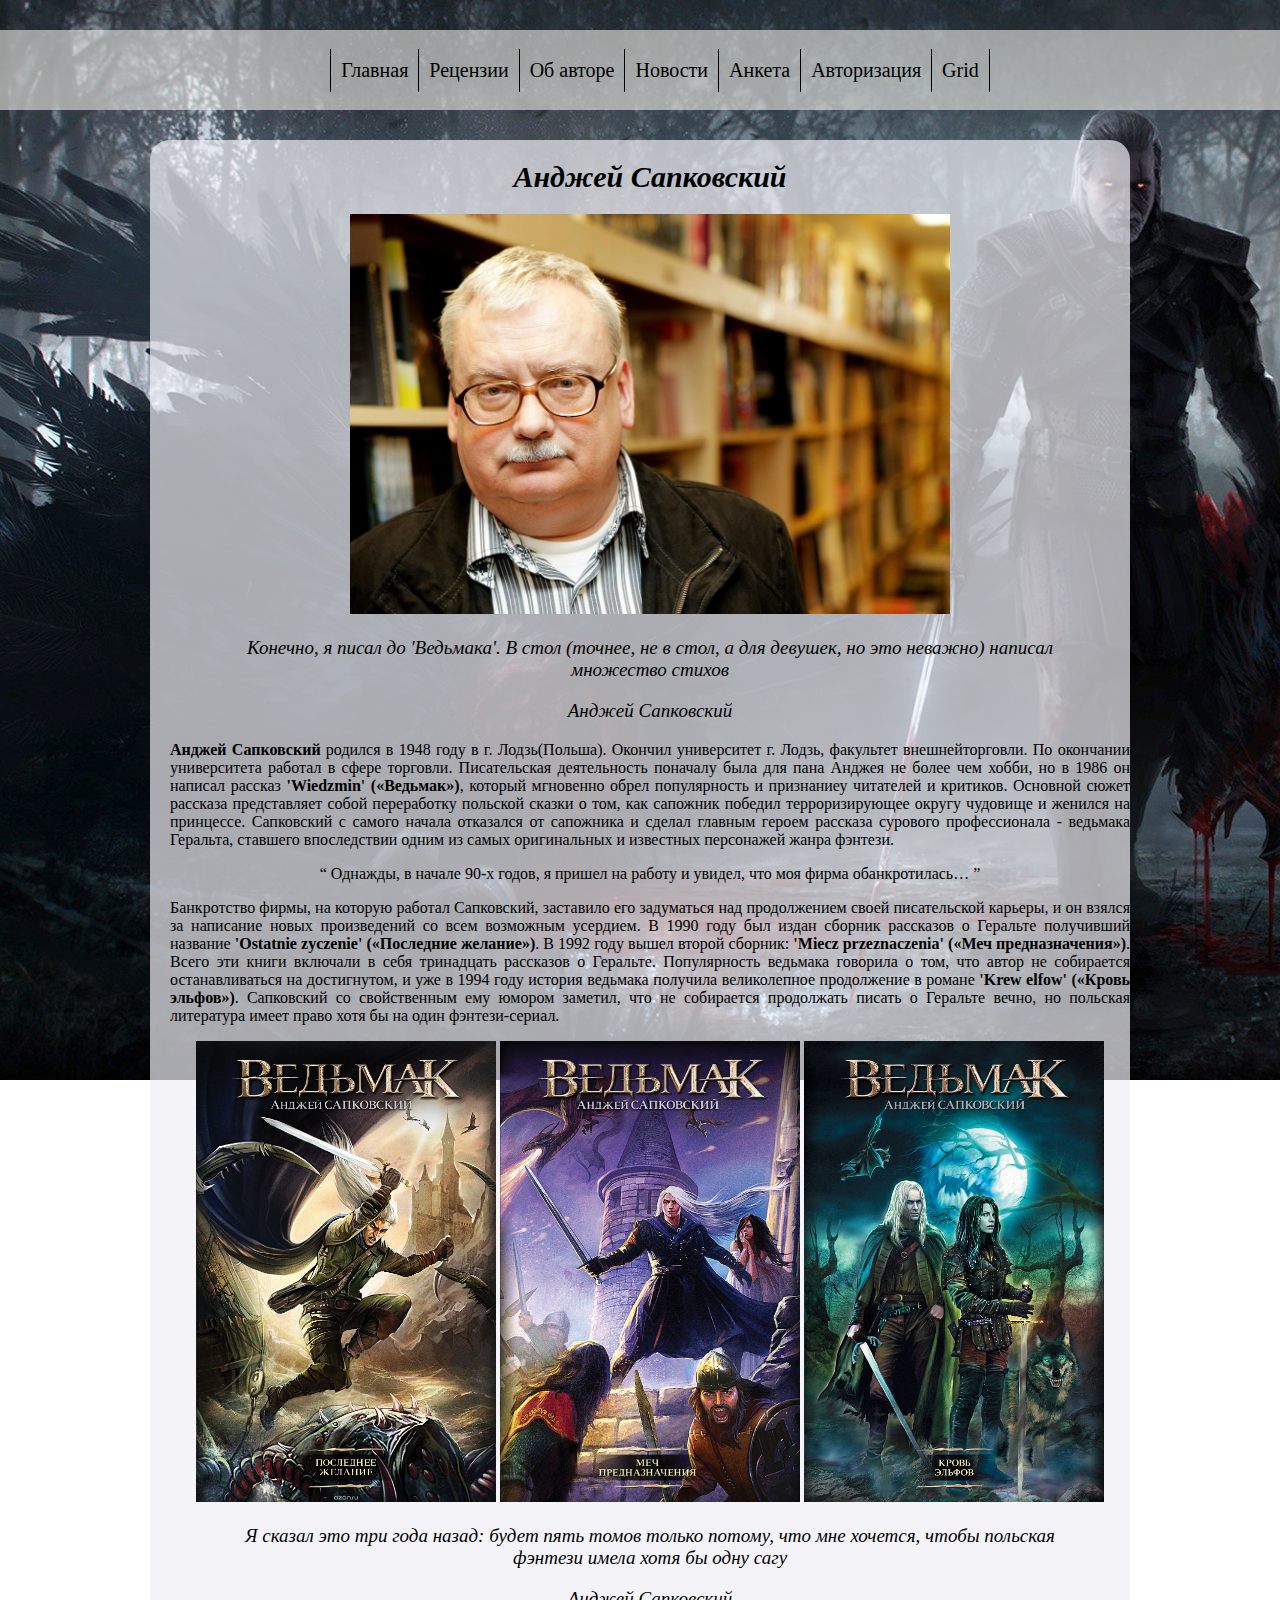
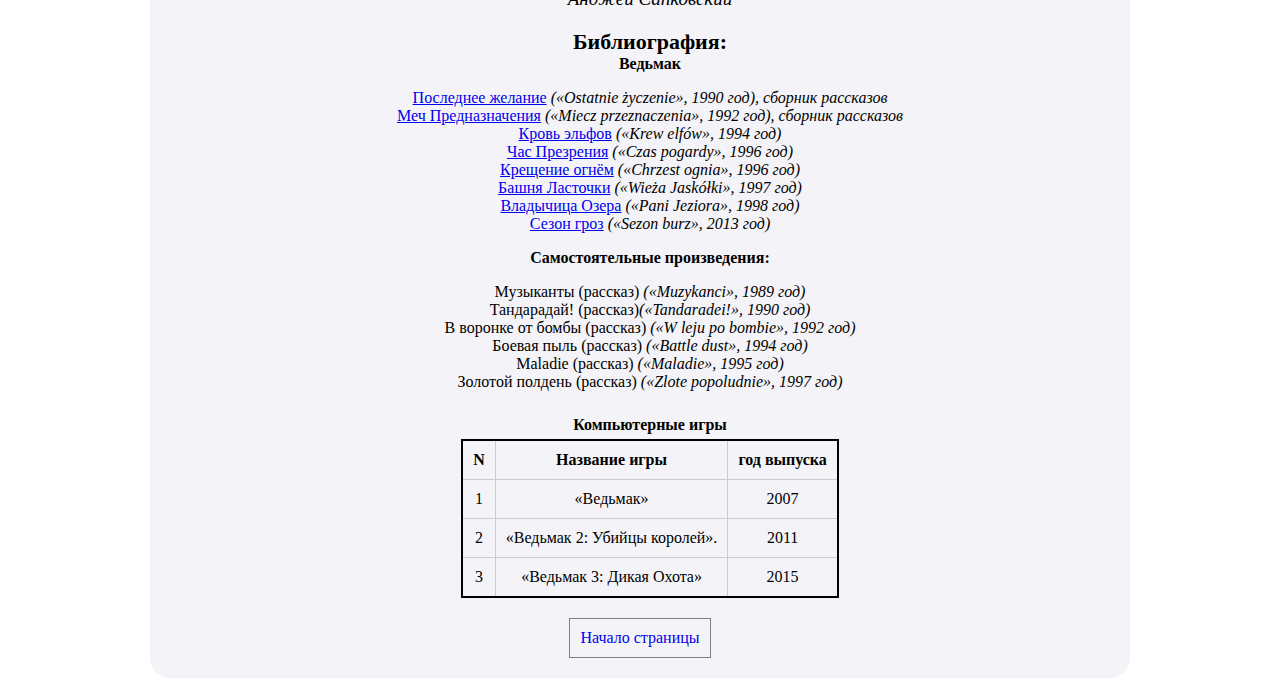
==== commit de4c0415: "add menu and modal" ====
--- a/author.html
+++ b/author.html
@@ -10,12 +10,17 @@
        <div class="container">
             <ul class="menu" id="header-menu">
                 <li class="menu-list"><a href="index.html" class="menu-link">Главная</a></li>
-                <li class="menu-list"><a href="reviews.html" class="menu-link">Рецензии</a></li>
+                <li class="menu-list reviews"><a href="reviews.html" class="menu-link">Рецензии</a>
+                    <ul class="menu__reviws">
+                        <li class="reviws__item"><a href="reviews.html#last_wish_review" class="reviws__link">Последнее желание</a></li>
+                        <li class="reviws__item"><a href="#reviews.htmlThe_Sword_Of_Destiny_review" class="reviws__link">Меч Предназначения</a></li>
+                        <li class="reviws__item"><a href="reviews.html#blood_Of_Elves_review" class="reviws__link">Кровь эльфов</a></li>
+                    </ul>
+                </li>
                 <li class="menu-list"><a href="#" class="menu-link">Об авторе</a></li>
                 <li class="menu-list"><a href="news.html" class="menu-link">Новости</a></li>
                 <li class="menu-list"><a href="profile.html" class="menu-link">Анкета</a></li>
                 <li class="menu-list"><a href="authorization.html" class="menu-link">Авторизация</a></li>
-                <li class="menu-list"><a href="registration.html" class="menu-link">Регистрация</a></li>
                 <li class="menu-list"><a href="grid.html" class="menu-link">Grid</a></li>
             </ul>
        </div>
--- a/css/style.css
+++ b/css/style.css
@@ -17,7 +17,7 @@
 .section-bg {
     background-color: rgba(240, 240, 245, 0.7);
     border-radius: 20px;
-    width: 960px;
+    width: 980px;
     margin: 0 auto 20px;
     padding: 20px;
 }
@@ -29,14 +29,20 @@
 }
 .menu{
     margin: 0;
-    padding:0;
+    min-height:80px;
     margin-left: auto;
-    padding: 20px 0;
+    display: flex;
+    align-items: center;
+    justify-content: center;
+    
 }
 .menu-list {
 	list-style-type: none;
-    display: inline-block;
-    margin-left: 20px;
+    padding: 10px;
+    border-left: 1px solid black;
+}
+.menu-list:last-child{
+    border-right: 1px solid black;
 }
 .menu-link {
 	text-decoration: none;
@@ -61,6 +67,37 @@
 }
 .section-text{
     text-align: justify;
+}
+.reviews{
+    display: flex;
+    flex-direction: column;
+    position: relative;
+    justify-content: flex-start;
+}
+.reviews:hover .menu__reviws{
+    display: block;
+}
+.menu__reviws{
+    position: absolute;
+    list-style-type: none;
+    top:44px;
+    left: 0;
+    padding: 0;
+    margin: 0;
+    width: 200px;
+    display:none; 
+}
+.reviws__item{
+    padding: 15px;
+    background-color:darkgray;
+    border-bottom: 1px solid black;
+}
+.reviws__item:hover{
+    background-color: coral;
+}
+.reviws__link{
+    color:currentColor; 
+    text-decoration: none;
 }
 .card{
     padding: 0 20px 20px;
@@ -88,7 +125,10 @@
     width: 600px;
     height: 400px;
 }
-
+.form{
+    width: 90%;
+    margin: 0 auto;
+}
 .news-link-author{
     text-decoration: none;
     color: crimson;
@@ -145,22 +185,48 @@
     border: none;
 }
 .wrap{
-    width: 1200px;
-    background-color:#fff;
+    max-width: 1200px;
     margin: 0 auto;
+    background-color:#ccc;
+}
+.inner__bg{
+    background: #fff;
+}
+.inner__bg_right{
+    background:#ccc;
 }
 .grid__menu{
    text-align: center; 
+   flex-direction: column;
+   align-items: flex-start;
+}
+.sub__menu{
+    position:absolute;
+    top:-1px;
+    left: -160px;
 }
 .grid__item{
-    display: block;
-    padding: 5px;
-    margin-bottom: 5px;
-}
-.grid__item:hover{
-    background:aqua; 
-}
-
+    padding: 10px 15px;
+    border: none;
+    width: 80%;
+    border-bottom: 1px solid black;
+}
+.sub__menu_item{
+    padding: 13px 15px;
+}
+.grid__item:last-child{
+    border: none;
+    border-bottom: 1px solid black;
+}
+.grid__link:hover{
+    color:darkviolet;
+}
+.grid__reviews:hover{
+    background: darkgray;
+}
+.reviews__grid{
+    background: darkgray;
+}
 .game__wrap {
 	padding: 10px;
 }
@@ -175,8 +241,7 @@
     margin: 30px 0 30px;
 }
 .game__btn{
-    color: #000;
-    
+    color: #000;   
 }
 .game__btn:hover{
     box-shadow:0 0 5px aqua;
@@ -223,7 +288,6 @@
 input[type=radio]{
     display: none;
 }
-
 .carusel-arrow label{
 	border:solid rgba(3, 103, 103, 0.5);
     border-width: 0 5px 5px 0;
@@ -292,4 +356,34 @@
 .game__text {
 	padding: 10px 25px;
     
-}+}
+.modal-bg{
+    width: 100vw;
+    height: 100vh;
+    position: fixed;
+    background: rgba(0, 0, 0, 0.5);
+    top: 0;
+    left: 0;
+    display: none;
+    justify-content: center;
+    align-items: center;
+}
+.form-modal{
+    background-color: beige;
+    width: 600px;
+    height: 500px;
+    padding: 10px;
+    position: relative;
+}
+.btn__close{
+    text-decoration: none;
+    text-transform: uppercase;
+    display: inline-block;
+    margin:10px 40%;
+    padding: 10px;
+    border: 1px solid #4f3f5c;
+    box-shadow: 0 0 5px #ccc;
+}
+#modal:target {
+	display: flex;
+}
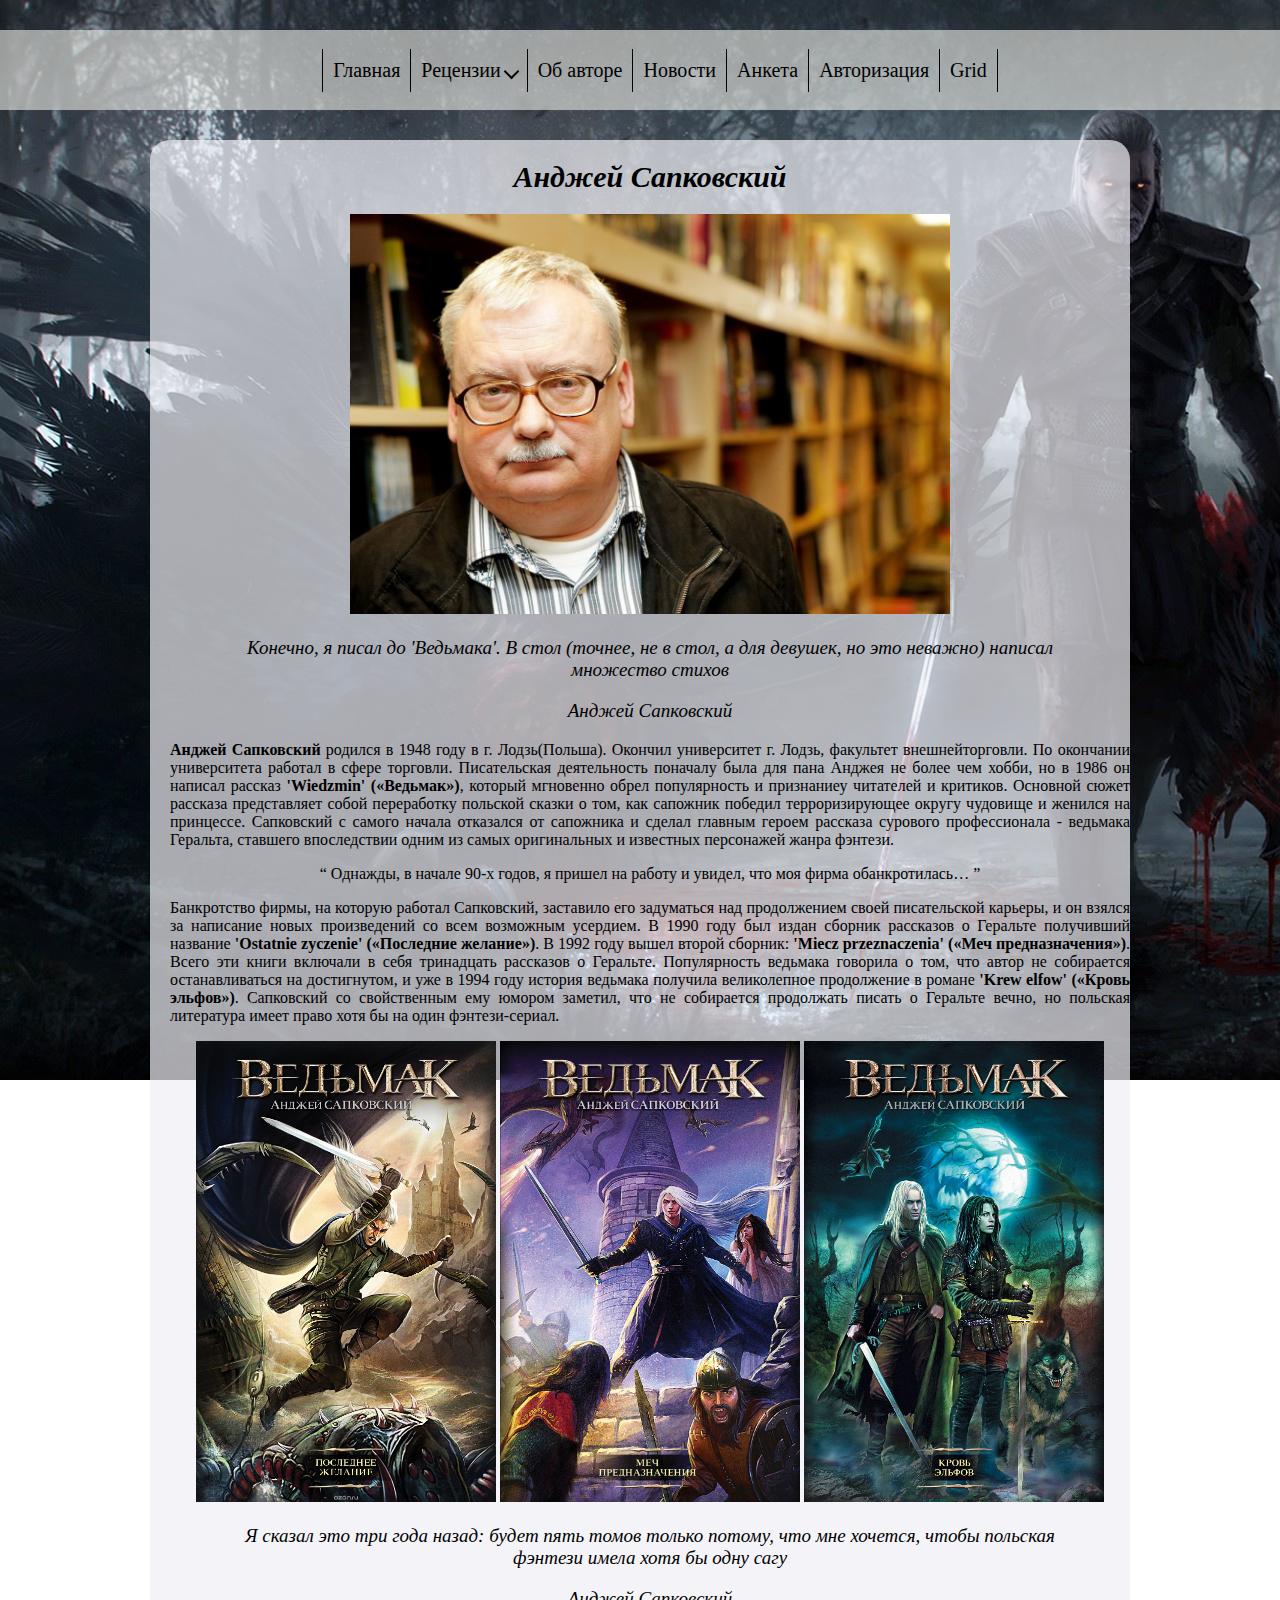
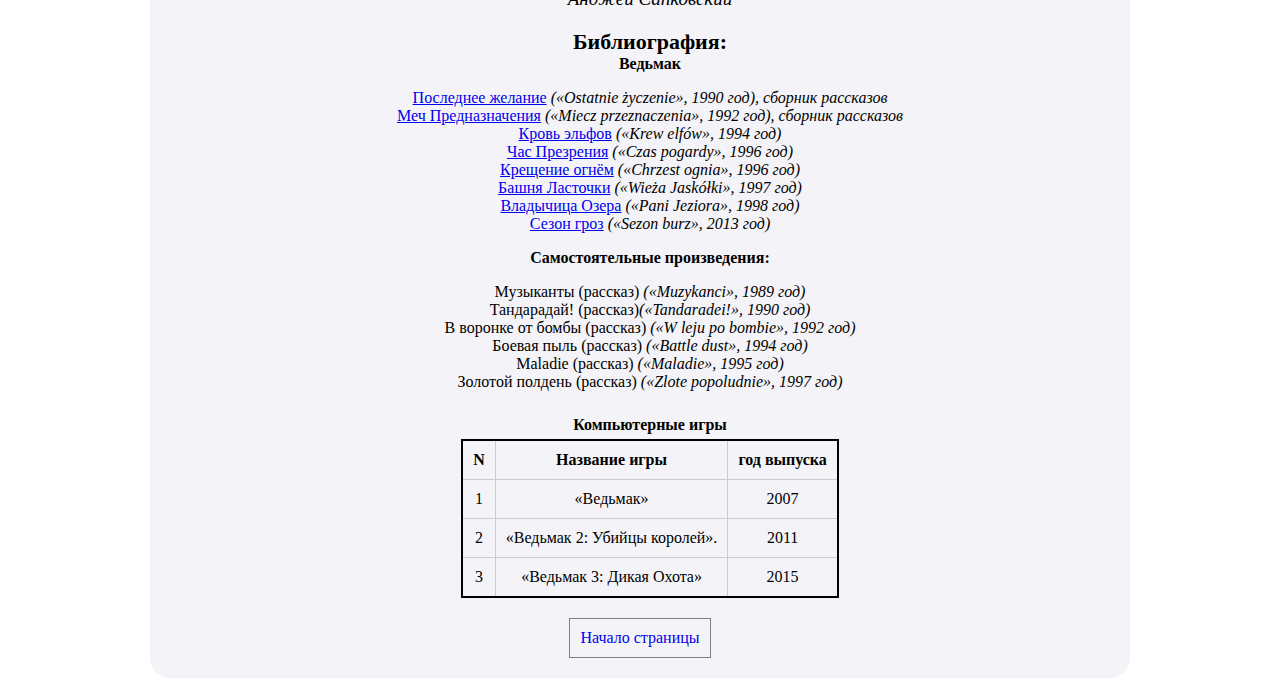
==== commit ffd71efd: "add changes" ====
--- a/author.html
+++ b/author.html
@@ -10,7 +10,7 @@
        <div class="container">
             <ul class="menu" id="header-menu">
                 <li class="menu-list"><a href="index.html" class="menu-link">Главная</a></li>
-                <li class="menu-list reviews"><a href="reviews.html" class="menu-link">Рецензии</a>
+                <li class="menu-list reviews"><a href="reviews.html" class="menu-link">Рецензии<span class="more"></span></a>
                     <ul class="menu__reviws">
                         <li class="reviws__item"><a href="reviews.html#last_wish_review" class="reviws__link">Последнее желание</a></li>
                         <li class="reviws__item"><a href="#reviews.htmlThe_Sword_Of_Destiny_review" class="reviws__link">Меч Предназначения</a></li>
--- a/css/style.css
+++ b/css/style.css
@@ -48,6 +48,12 @@
 	text-decoration: none;
     color: black;
     font-size: 20px;
+}
+.menu-link:hover {
+	color:darkmagenta;
+}
+.menu-list:hover{
+    background-color: azure;
 }
 .section-title {
 	text-align: center;
@@ -94,6 +100,15 @@
 }
 .reviws__item:hover{
     background-color: coral;
+}
+.more{
+    display:inline-block;
+    width: 11px;
+    height: 11px;
+    border:solid black;
+    border-width: 0 2px 2px 0;
+    transform: rotate(45deg);
+    margin-left: 5px;
 }
 .reviws__link{
     color:currentColor; 
